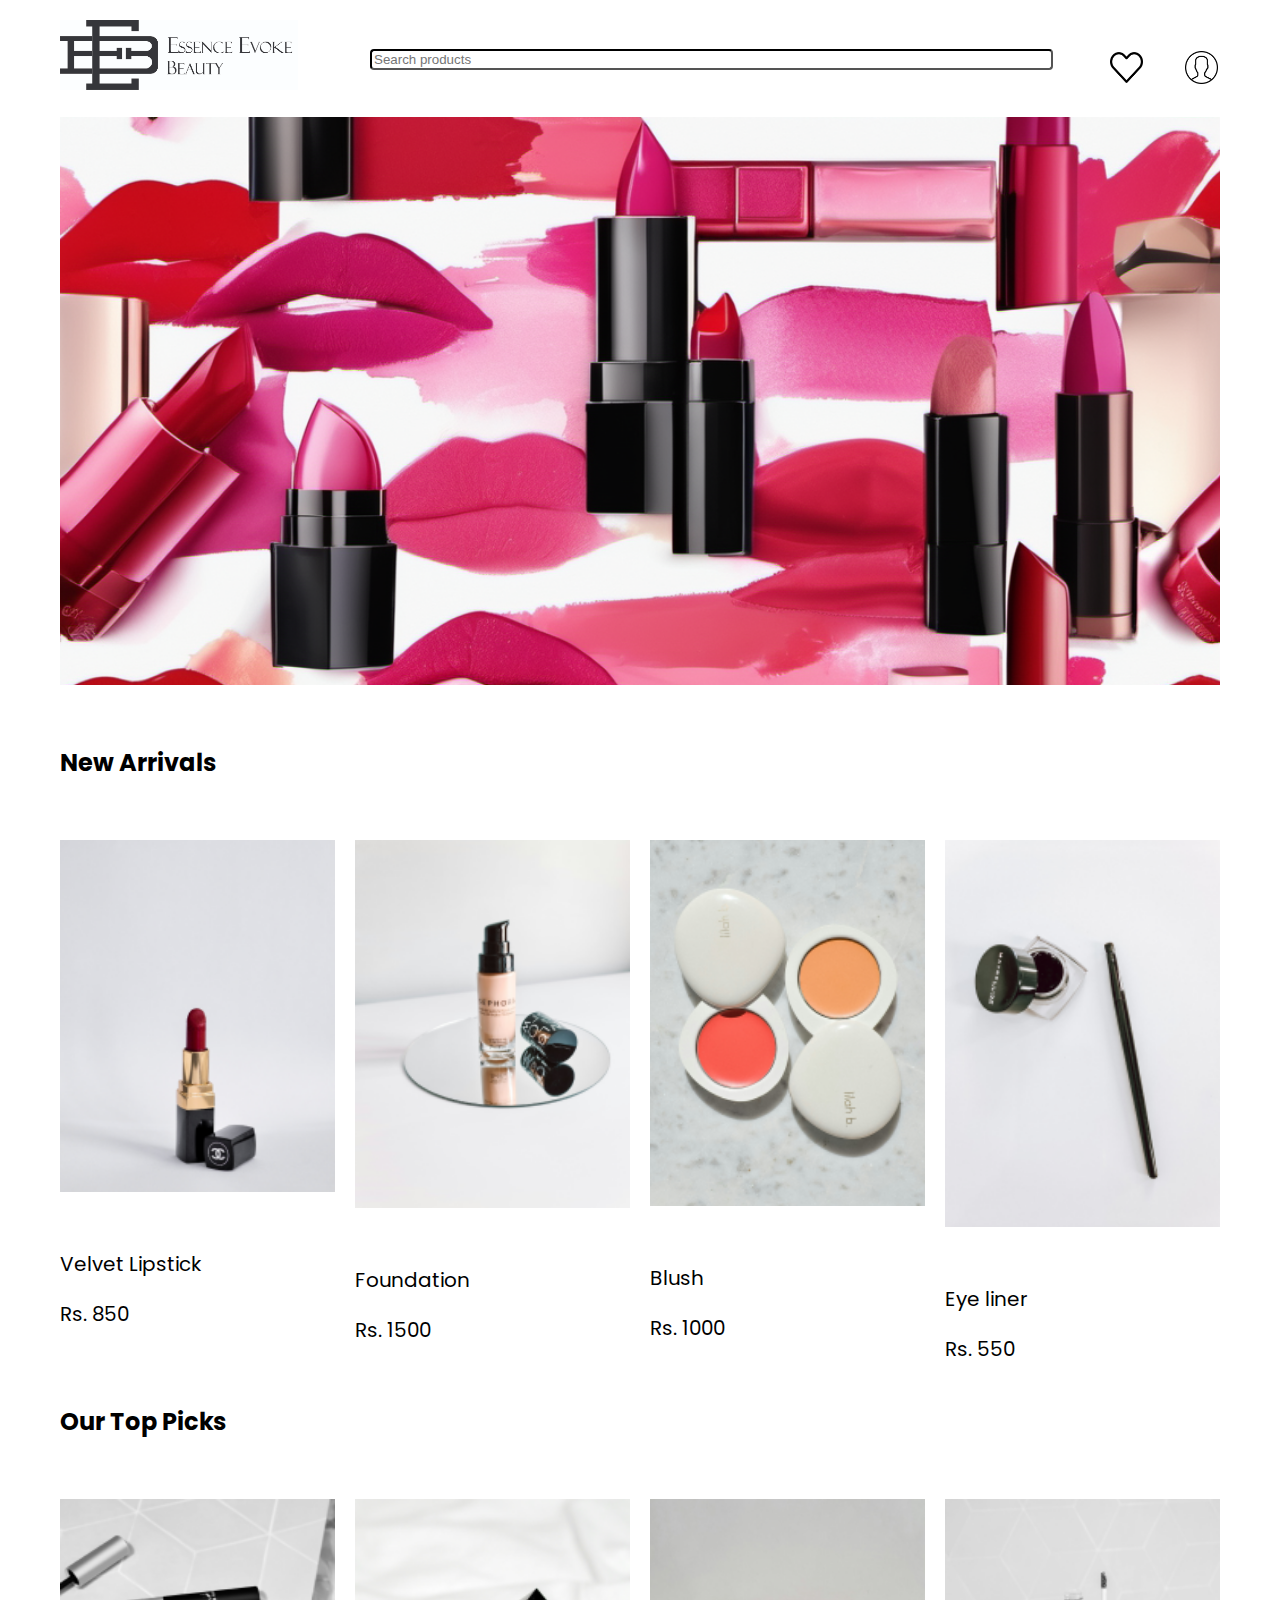
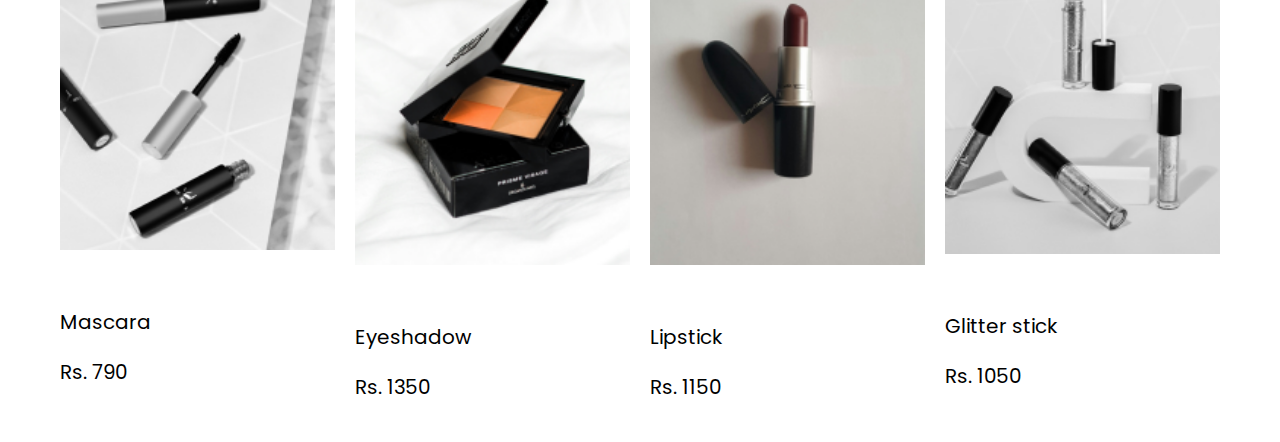
==== index.html @ 2c8a6b26 "redirecting links" ====
<!DOCTYPE html>
<html>
    <head>
        <title> Landing page</title>
         <link href="https://cdn.jsdelivr.net/npm/bootstrap@5.2.3/dist/css/bootstrap.min.css" rel="stylesheet" integrity="sha384-rbsA2VBKQhggwzxH7pPCaAqO46MgnOM80zW1RWuH61DGLwZJEdK2Kadq2F9CUG65" crossorigin="anonymous">
        <link rel="stylesheet" href="index.css">
        <link rel="preconnect" href="https://fonts.googleapis.com">
        <link rel="preconnect" href="https://fonts.gstatic.com" crossorigin>
        <link href="https://fonts.googleapis.com/css2?family=Poppins:ital,wght@0,100;0,200;0,300;0,400;0,500;0,600;0,700;0,800;0,900;1,100;1,200;1,300;1,400;1,500;1,600;1,700;1,800;1,900&display=swap" rel="stylesheet"> 
    </head>
    <body style="font-family: Poppins; overflow-x: hidden;">
        <!--NAVBAR-->
        <div class="Navbar">
            <div class="Logo">
                <img class="Logo_img" src="images/brandlogo.jpg" alt="logo">
            </div>
            <div>
                <input class="search_bar" type="text" placeholder="Search products">
            </div>
            <div class="Navbar_Icons">
               <a href="wishlist.html"><img class="Icons" src="Icons/heart_66744.png" alt="icon"> </a> 
                <a href="profile.html"><img class="Icons" src="Icons/user_149452.png" alt="icon"> </a>
            </div>
        </div>

        <!--SECOND BOX-->
        <div class="Second_box">
            <img class="Second_box_image" src="images/Homepage.png" alt="just a box">
            
        </div>
        


        <h2 style="margin:60px;">New Arrivals</h2>
        <!--BODY CONTENT-->
        <div class="Body_content">
            
            <!--First Box-->
            <div class="Box">
                <a href="productdisplay.html" class="no-link-style">
                    <div>
                    <img class="Product_image" src="images/lipstick.png" alt="Product">
                    <p style="font-size: 20px;">Velvet Lipstick</p>
                    <p style="font-size: 20px;">Rs. 850</p>
                </div></a>
               
            </div>
            <!--Second Box-->
            <div class="Box">
                <a href="productdisplay.html" class="no-link-style">
                <div>
                    <img class="Product_image" src="images/foundationn.png" alt="Product">
                    <p style="font-size: 20px;">Foundation</p>
                    <p style="font-size: 20px;">Rs. 1500</p>
                </div></a>
            </div>
            <!--Third box-->
            <div class="Box">
                <a href="productdisplay.html" class="no-link-style">
                <div>
                    <img class="Product_image" src="images/blush.png" alt="Product">
                    <p style="font-size: 20px;">Blush</p>
                    <p style="font-size: 20px;">Rs. 1000</p>
                </div></a>
            </div>
            <!--Fourth Box-->
            <div class="Box">
                <a href="productdisplay.html" class="no-link-style">
                <div>
                    <img class="Product_image" src="images/eyeliner.png" alt="Product">
                    <p style="font-size: 20px;">Eye liner</p>
                    <p style="font-size: 20px;">Rs. 550</p>
                </div></a>
            </div>
        </div>

        <!--Third Box-->
        <h2 style="margin:60px;margin-top: 18px;">Our Top Picks</h2>
        <!--BODY CONTENT-->
        <div class="Body_content">
            
            <!--First Box-->
            <div class="Box">
                <div>
                    <img class="Product_image" src="images/mascara.png" alt="Product">
                    <p style="font-size: 20px;">Mascara</p>
                    <p style="font-size: 20px;">Rs. 790</p>
                </div>
            </div>
            <!--Second Box-->
            <div class="Box">
                <div>
                    <img class="Product_image" src="images/eyeshadow.png" alt="Product">
                    <p style="font-size: 20px;">Eyeshadow</p>
                    <p style="font-size: 20px;">Rs. 1350</p>
                </div>
            </div>
            <!--Third box-->
            <div class="Box">
                <div>
                    <img class="Product_image" src="images/lipstickk.png" alt="Product">
                    <p style="font-size: 20px;">Lipstick</p>
                    <p style="font-size: 20px;">Rs. 1150</p>
                </div>
            </div>
            <!--Fourth Box-->
            <div class="Box">
                <div>
                    <img class="Product_image" src="images/glitter.png" alt="Product">
                    <p style="font-size: 20px;">Glitter stick</p>
                    <p style="font-size: 20px;">Rs. 1050</p>
                </div>
            </div>
        </div>
    </body>
</html>
---- index.css ----
/* Base Styles */
body {
    font-family: 'Poppins', sans-serif;
    overflow-x: hidden;
    margin: 0;
    padding: 0;
}

.Navbar {
    display: grid;
    grid-template-columns: 300px 1fr 110px;
    margin: 20px 60px;
    align-items: center;
}

.Logo_img {
    width: 238px;
    height: 70px;
}

.search_bar {
    margin: 0 10px;
    height: 50%;
    width: 90%;
    border-radius: 4px;
    border-color: #000000;
}

.Navbar_Icons {
    display: flex;
    gap: 42px;
    margin-top: 25px;
}

.Icons {
    height: 33px;
    width: 33px;
}

.Second_box {
    display: grid;
    grid-template-columns: 1fr;
    margin: 20px 60px;
}

.Second_box_image {
    width: 100%;
    object-fit: cover;
}

.Body_content {
    margin: 20px 60px;
    display: flex;
    flex-wrap: wrap;
    gap: 20px;
    justify-content: space-between;
}

.Box {
    flex: 1 1 calc(25% - 20px);
    box-sizing: border-box;
}

.Product_image {
    margin-bottom: 30px;
    width: 100%;
    object-fit: cover;
}

/* Media Queries */
@media (max-width: 1200px) {
    .Navbar {
        grid-template-columns: 200px 1fr 80px;
    }

    .Logo_img {
        width: 150px;
        height: auto;
    }

    .search_bar {
        width: 80%;
    }

    .Navbar_Icons {
        gap: 20px;
    }
}

@media (max-width: 992px) {
    .Navbar {
        grid-template-columns: 150px 1fr 60px;
    }

    .Logo_img {
        width: 100px;
        height: auto;
    }

    .search_bar {
        width: 70%;
    }

    .Navbar_Icons {
        gap: 15px;
    }

    .Body_content {
        margin: 20px 40px;
    }

    .Box {
        flex: 1 1 calc(33.333% - 20px);
    }
}

@media (max-width: 768px) {
    .Navbar {
        grid-template-columns: 100px 1fr 50px;
    }

    .Logo_img {
        width: 80px;
        height: auto;
    }

    .search_bar {
        width: 60%;
    }

    .Navbar_Icons {
        gap: 10px;
    }

    .Body_content {
        margin: 20px;
    }

    .Box {
        flex: 1 1 calc(50% - 20px);
    }
}

@media (max-width: 576px) {
    .Navbar {
        grid-template-columns: 1fr;
        margin: 20px;
    }

    .Logo_img {
        width: 60px;
        height: auto;
    }

    .search_bar {
        width: 100%;
        margin: 10px 0;
    }

    .Navbar_Icons {
        justify-content: center;
        gap: 5px;
    }

    .Body_content {
        margin: 20px 10px;
    }

    .Box {
        flex: 1 1 100%;
    }
}


.no-link-style {
    color: inherit;
    text-decoration: none;
}

.no-link-style:hover, 
.no-link-style:focus, 
.no-link-style:active {
    color: inherit;
    text-decoration: none;
}
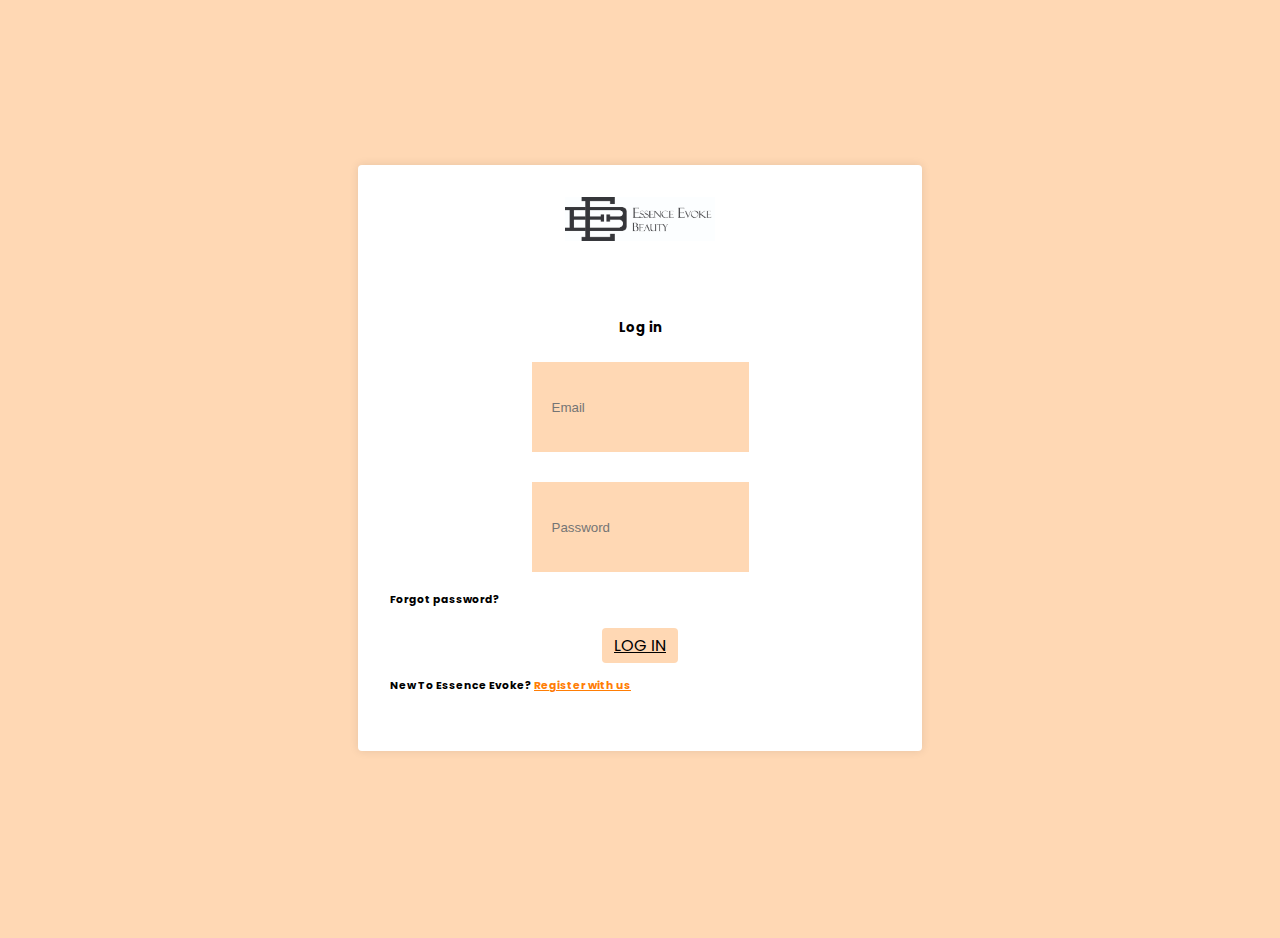
==== commit abb0b29d: "Final work" ====
--- a/index.html
+++ b/index.html
@@ -1,116 +1,11 @@
 <!DOCTYPE html>
-<html>
-    <head>
-        <title> Landing page</title>
-         <link href="https://cdn.jsdelivr.net/npm/bootstrap@5.2.3/dist/css/bootstrap.min.css" rel="stylesheet" integrity="sha384-rbsA2VBKQhggwzxH7pPCaAqO46MgnOM80zW1RWuH61DGLwZJEdK2Kadq2F9CUG65" crossorigin="anonymous">
-        <link rel="stylesheet" href="index.css">
-        <link rel="preconnect" href="https://fonts.googleapis.com">
-        <link rel="preconnect" href="https://fonts.gstatic.com" crossorigin>
-        <link href="https://fonts.googleapis.com/css2?family=Poppins:ital,wght@0,100;0,200;0,300;0,400;0,500;0,600;0,700;0,800;0,900;1,100;1,200;1,300;1,400;1,500;1,600;1,700;1,800;1,900&display=swap" rel="stylesheet"> 
-    </head>
-    <body style="font-family: Poppins; overflow-x: hidden;">
-        <!--NAVBAR-->
-        <div class="Navbar">
-            <div class="Logo">
-                <img class="Logo_img" src="images/brandlogo.jpg" alt="logo">
-            </div>
-            <div>
-                <input class="search_bar" type="text" placeholder="Search products">
-            </div>
-            <div class="Navbar_Icons">
-               <a href="wishlist.html"><img class="Icons" src="Icons/heart_66744.png" alt="icon"> </a> 
-                <a href="profile.html"><img class="Icons" src="Icons/user_149452.png" alt="icon"> </a>
-            </div>
-        </div>
-
-        <!--SECOND BOX-->
-        <div class="Second_box">
-            <img class="Second_box_image" src="images/Homepage.png" alt="just a box">
-            
-        </div>
-        
-
-
-        <h2 style="margin:60px;">New Arrivals</h2>
-        <!--BODY CONTENT-->
-        <div class="Body_content">
-            
-            <!--First Box-->
-            <div class="Box">
-                <a href="productdisplay.html" class="no-link-style">
-                    <div>
-                    <img class="Product_image" src="images/lipstick.png" alt="Product">
-                    <p style="font-size: 20px;">Velvet Lipstick</p>
-                    <p style="font-size: 20px;">Rs. 850</p>
-                </div></a>
-               
-            </div>
-            <!--Second Box-->
-            <div class="Box">
-                <a href="productdisplay.html" class="no-link-style">
-                <div>
-                    <img class="Product_image" src="images/foundationn.png" alt="Product">
-                    <p style="font-size: 20px;">Foundation</p>
-                    <p style="font-size: 20px;">Rs. 1500</p>
-                </div></a>
-            </div>
-            <!--Third box-->
-            <div class="Box">
-                <a href="productdisplay.html" class="no-link-style">
-                <div>
-                    <img class="Product_image" src="images/blush.png" alt="Product">
-                    <p style="font-size: 20px;">Blush</p>
-                    <p style="font-size: 20px;">Rs. 1000</p>
-                </div></a>
-            </div>
-            <!--Fourth Box-->
-            <div class="Box">
-                <a href="productdisplay.html" class="no-link-style">
-                <div>
-                    <img class="Product_image" src="images/eyeliner.png" alt="Product">
-                    <p style="font-size: 20px;">Eye liner</p>
-                    <p style="font-size: 20px;">Rs. 550</p>
-                </div></a>
-            </div>
-        </div>
-
-        <!--Third Box-->
-        <h2 style="margin:60px;margin-top: 18px;">Our Top Picks</h2>
-        <!--BODY CONTENT-->
-        <div class="Body_content">
-            
-            <!--First Box-->
-            <div class="Box">
-                <div>
-                    <img class="Product_image" src="images/mascara.png" alt="Product">
-                    <p style="font-size: 20px;">Mascara</p>
-                    <p style="font-size: 20px;">Rs. 790</p>
-                </div>
-            </div>
-            <!--Second Box-->
-            <div class="Box">
-                <div>
-                    <img class="Product_image" src="images/eyeshadow.png" alt="Product">
-                    <p style="font-size: 20px;">Eyeshadow</p>
-                    <p style="font-size: 20px;">Rs. 1350</p>
-                </div>
-            </div>
-            <!--Third box-->
-            <div class="Box">
-                <div>
-                    <img class="Product_image" src="images/lipstickk.png" alt="Product">
-                    <p style="font-size: 20px;">Lipstick</p>
-                    <p style="font-size: 20px;">Rs. 1150</p>
-                </div>
-            </div>
-            <!--Fourth Box-->
-            <div class="Box">
-                <div>
-                    <img class="Product_image" src="images/glitter.png" alt="Product">
-                    <p style="font-size: 20px;">Glitter stick</p>
-                    <p style="font-size: 20px;">Rs. 1050</p>
-                </div>
-            </div>
-        </div>
-    </body>
+<html lang="en">
+<head>
+    <meta charset="UTF-8">
+    <meta http-equiv="refresh" content="0; url=login.html">
+    <title>Redirecting...</title>
+</head>
+<body>
+    <p>If you are not redirected automatically, follow this <a href="login.html">link to login</a>.</p>
+</body>
 </html>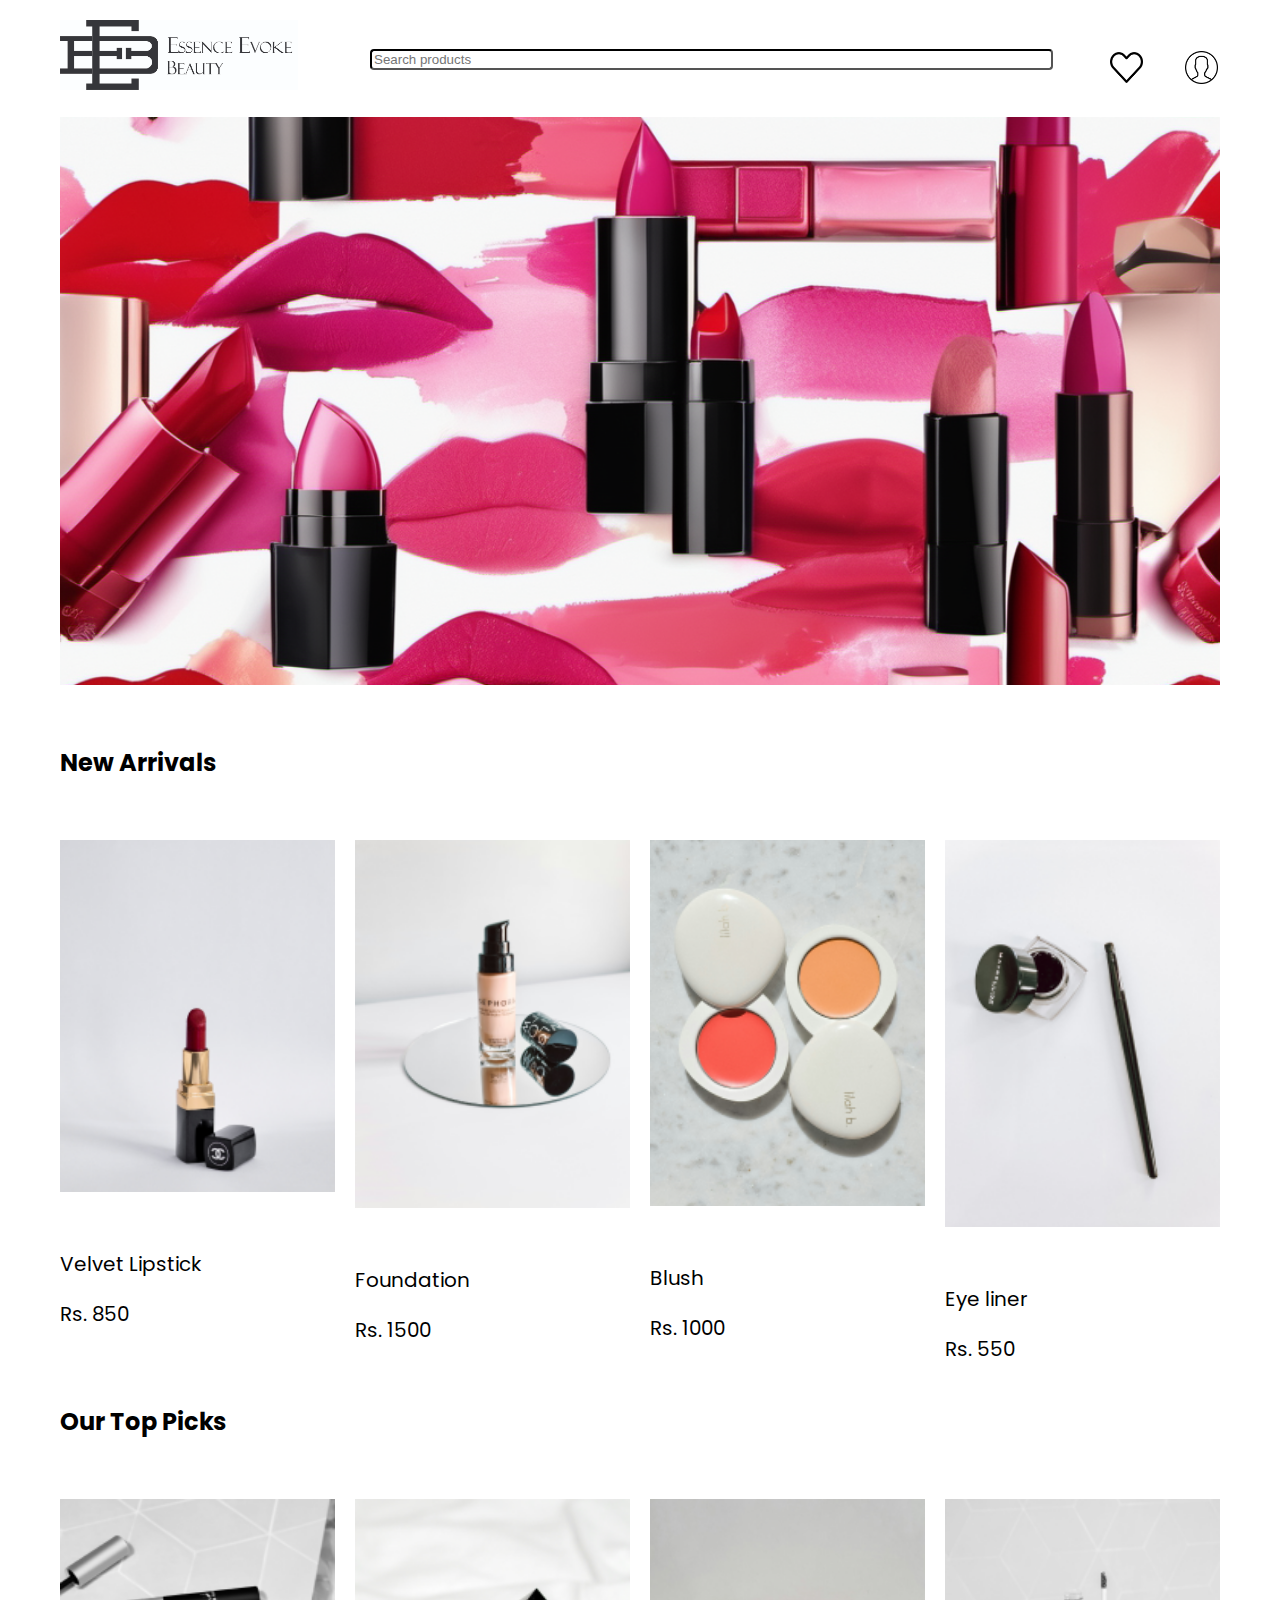
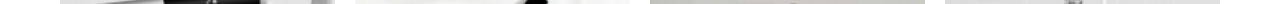
==== commit 03bd2f13: "adds footer" ====
--- a/index.html
+++ b/index.html
@@ -2,10 +2,10 @@
 <html lang="en">
 <head>
     <meta charset="UTF-8">
-    <meta http-equiv="refresh" content="0; url=login.html">
+    <meta http-equiv="refresh" content="0; url=home.html">
     <title>Redirecting...</title>
 </head>
 <body>
-    <p>If you are not redirected automatically, follow this <a href="login.html">link to login</a>.</p>
+    <p>If you are not redirected automatically, follow this <a href="home.html">link to login</a>.</p>
 </body>
 </html>